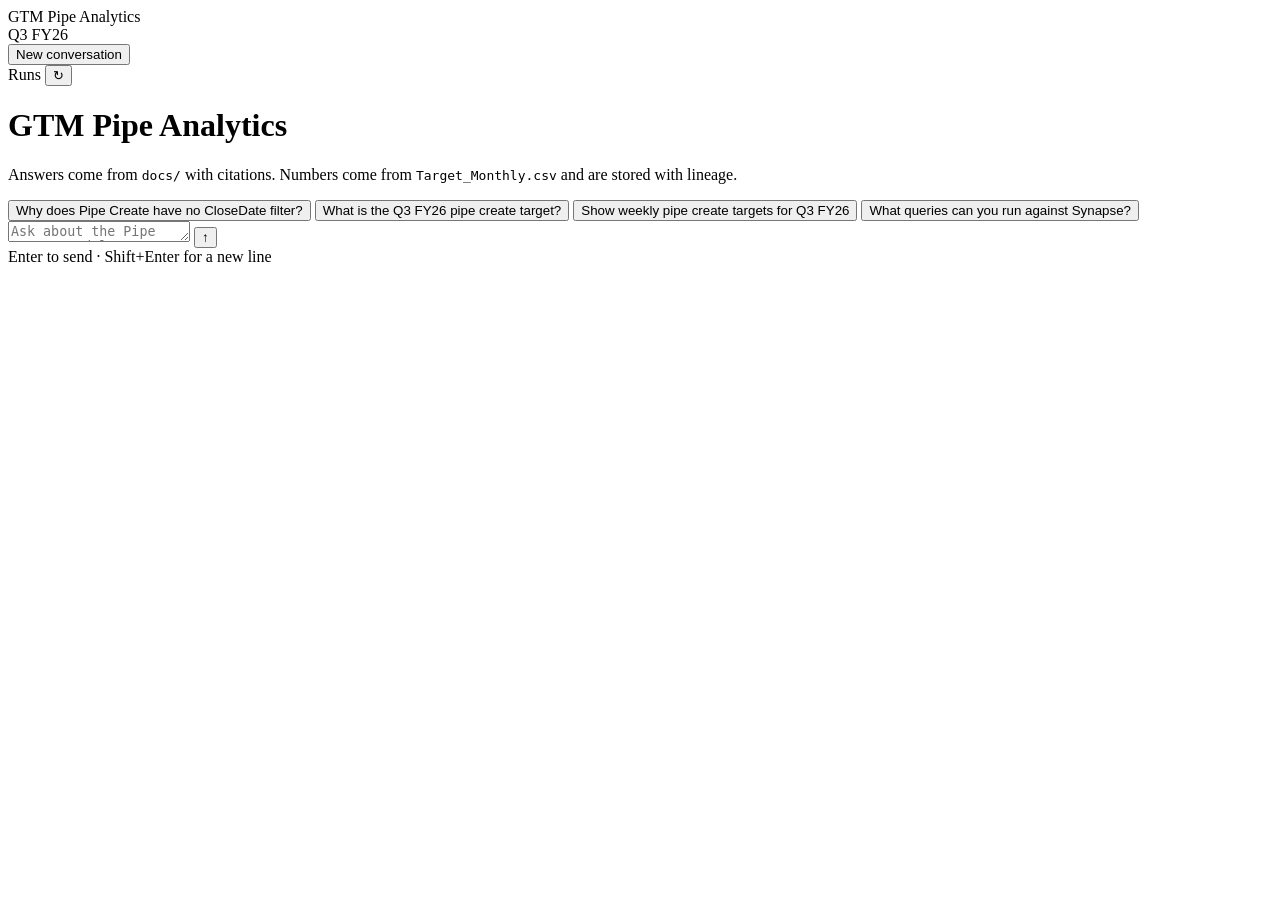
==== gtm_ui/static/index.html @ 3fb41bf9 "Fix: multi-quarter targets, and route "assumptions" questions to the waterfall doc Three gaps found " ====
<!doctype html>
<html lang="en">
<head>
<meta charset="utf-8">
<meta name="viewport" content="width=device-width, initial-scale=1">
<title>GTM Pipe Analytics</title>
<link rel="stylesheet" href="/style.css">
</head>
<body>
<div class="app">

  <aside class="sidebar">
    <div class="brand">
      <span class="dot"></span>
      <div>
        <div class="brand-name">GTM Pipe Analytics</div>
        <div class="brand-sub" id="brandSub">Q3 FY26</div>
      </div>
    </div>

    <button class="new-chat" id="newChat">New conversation</button>

    <div class="side-head">
      <span>Runs</span>
      <button id="refreshRuns" title="Refresh">&#8635;</button>
    </div>
    <div class="runs" id="runList"></div>

    <div class="side-foot" id="authLine"></div>
  </aside>

  <main class="main">
    <div class="thread" id="thread">
      <div class="empty" id="empty">
        <h1>GTM Pipe Analytics</h1>
        <p>Answers come from <code>docs/</code> with citations. Numbers come from
           <code>Target_Monthly.csv</code> and are stored with lineage.</p>
        <div class="suggest">
          <button>Why does Pipe Create have no CloseDate filter?</button>
          <button>What is the Q3 FY26 pipe create target?</button>
          <button>Show weekly pipe create targets for Q3 FY26</button>
          <button>What queries can you run against Synapse?</button>
        </div>
      </div>
    </div>

    <div class="composer-wrap">
      <div class="composer">
        <textarea id="input" rows="1" placeholder="Ask about the Pipe Create model…"></textarea>
        <button id="send" title="Send">&#8593;</button>
      </div>
      <div class="hint">Enter to send · Shift+Enter for a new line</div>
    </div>
  </main>

</div>
<script src="/app.js"></script>
</body>
</html>
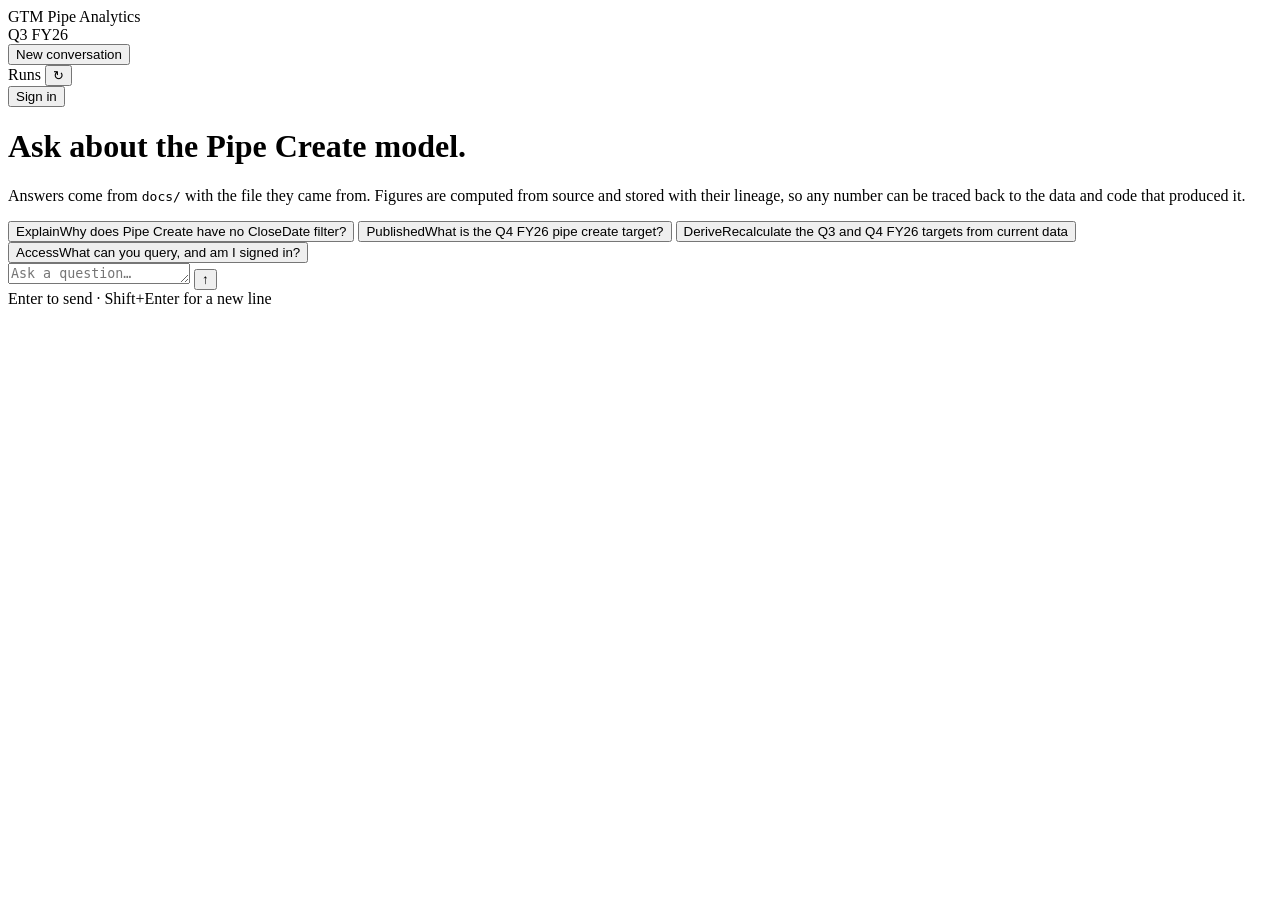
==== commit c4a1940a: "Auto-MFA on demand, and a calmer visual pass Auth - pull.get_conn(auto_login=True) opens the browser" ====
--- a/gtm_ui/static/index.html
+++ b/gtm_ui/static/index.html
@@ -11,18 +11,15 @@
 
   <aside class="sidebar">
     <div class="brand">
-      <span class="dot"></span>
-      <div>
-        <div class="brand-name">GTM Pipe Analytics</div>
-        <div class="brand-sub" id="brandSub">Q3 FY26</div>
-      </div>
+      <div class="brand-name">GTM Pipe Analytics</div>
+      <div class="brand-sub" id="brandSub">Q3 FY26</div>
     </div>
 
     <button class="new-chat" id="newChat">New conversation</button>
 
     <div class="side-head">
       <span>Runs</span>
-      <button id="refreshRuns" title="Refresh">&#8635;</button>
+      <button id="refreshRuns" title="Refresh runs" aria-label="Refresh runs">&#8635;</button>
     </div>
     <div class="runs" id="runList"></div>
 
@@ -30,24 +27,31 @@
   </aside>
 
   <main class="main">
+    <div class="auth hide" id="authBar">
+      <span class="pip"></span>
+      <span id="authText"></span>
+      <button id="authBtn">Sign in</button>
+    </div>
+
     <div class="thread" id="thread">
       <div class="empty" id="empty">
-        <h1>GTM Pipe Analytics</h1>
-        <p>Answers come from <code>docs/</code> with citations. Numbers come from
-           <code>Target_Monthly.csv</code> and are stored with lineage.</p>
+        <h1>Ask about the Pipe Create model.</h1>
+        <p>Answers come from <code>docs/</code> with the file they came from. Figures are
+           computed from source and stored with their lineage, so any number can be traced
+           back to the data and code that produced it.</p>
         <div class="suggest">
-          <button>Why does Pipe Create have no CloseDate filter?</button>
-          <button>What is the Q3 FY26 pipe create target?</button>
-          <button>Show weekly pipe create targets for Q3 FY26</button>
-          <button>What queries can you run against Synapse?</button>
+          <button><span>Explain</span>Why does Pipe Create have no CloseDate filter?</button>
+          <button><span>Published</span>What is the Q4 FY26 pipe create target?</button>
+          <button><span>Derive</span>Recalculate the Q3 and Q4 FY26 targets from current data</button>
+          <button><span>Access</span>What can you query, and am I signed in?</button>
         </div>
       </div>
     </div>
 
     <div class="composer-wrap">
       <div class="composer">
-        <textarea id="input" rows="1" placeholder="Ask about the Pipe Create model…"></textarea>
-        <button id="send" title="Send">&#8593;</button>
+        <textarea id="input" rows="1" placeholder="Ask a question…" aria-label="Message"></textarea>
+        <button id="send" title="Send" aria-label="Send">&#8593;</button>
       </div>
       <div class="hint">Enter to send · Shift+Enter for a new line</div>
     </div>
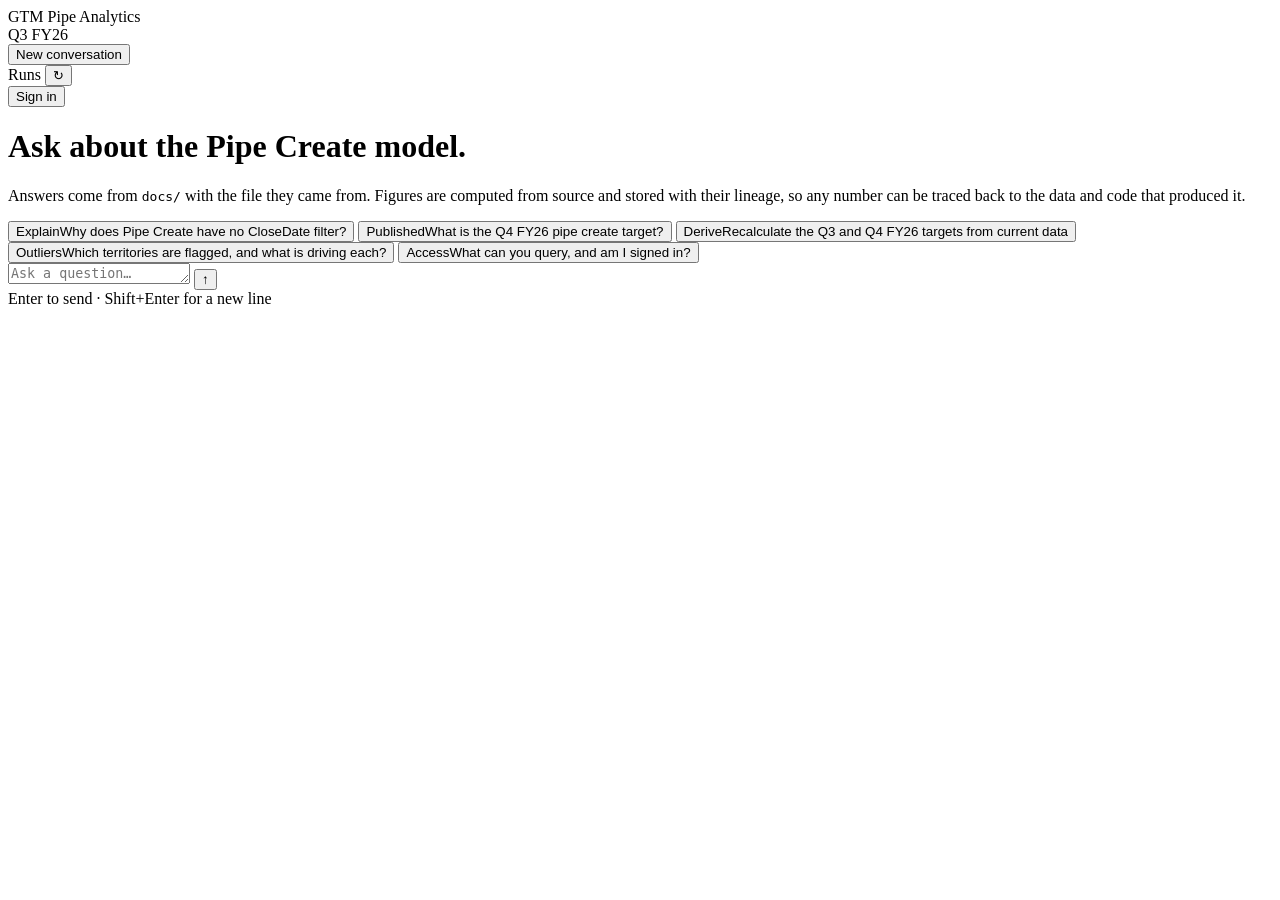
==== commit 1d6fa1f3: "Fix the suggestion pills, and stop the UI wedging silently Three defects on the same path.  The prom" ====
--- a/gtm_ui/static/index.html
+++ b/gtm_ui/static/index.html
@@ -39,11 +39,15 @@
         <p>Answers come from <code>docs/</code> with the file they came from. Figures are
            computed from source and stored with their lineage, so any number can be traced
            back to the data and code that produced it.</p>
+        <!-- data-prompt is the message. Reading the button's text instead would
+             send the eyebrow label too ("ExplainWhy does..."), or just the label
+             when the click lands on the span. -->
         <div class="suggest">
-          <button><span>Explain</span>Why does Pipe Create have no CloseDate filter?</button>
-          <button><span>Published</span>What is the Q4 FY26 pipe create target?</button>
-          <button><span>Derive</span>Recalculate the Q3 and Q4 FY26 targets from current data</button>
-          <button><span>Access</span>What can you query, and am I signed in?</button>
+          <button data-prompt="Why does Pipe Create have no CloseDate filter?"><span>Explain</span>Why does Pipe Create have no CloseDate filter?</button>
+          <button data-prompt="What is the Q4 FY26 pipe create target?"><span>Published</span>What is the Q4 FY26 pipe create target?</button>
+          <button data-prompt="Recalculate the Q3 and Q4 FY26 targets from current data"><span>Derive</span>Recalculate the Q3 and Q4 FY26 targets from current data</button>
+          <button data-prompt="Which territories are flagged as outliers, and what is driving each one?"><span>Outliers</span>Which territories are flagged, and what is driving each?</button>
+          <button data-prompt="What can you query, and am I signed in?"><span>Access</span>What can you query, and am I signed in?</button>
         </div>
       </div>
     </div>
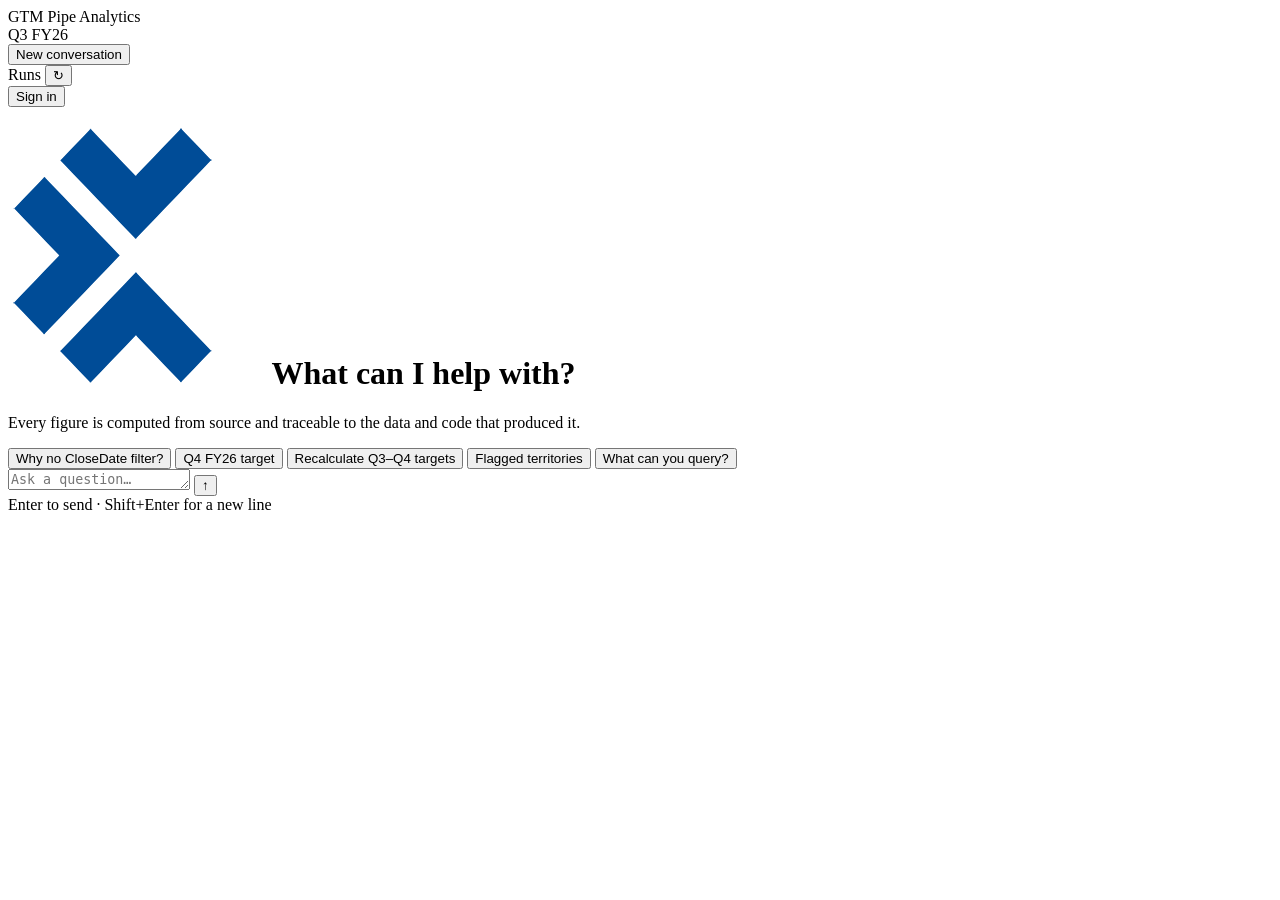
==== commit 352c651f: "UI: Claude-style live activity feed and visual identity Session forwards thinking and tool_use (with" ====
--- a/gtm_ui/static/index.html
+++ b/gtm_ui/static/index.html
@@ -5,6 +5,7 @@
 <meta name="viewport" content="width=device-width, initial-scale=1">
 <title>GTM Pipe Analytics</title>
 <link rel="stylesheet" href="/style.css">
+<link rel="icon" type="image/png" href="/tricentis-logo.png">
 </head>
 <body>
 <div class="app">
@@ -35,19 +36,16 @@
 
     <div class="thread" id="thread">
       <div class="empty" id="empty">
-        <h1>Ask about the Pipe Create model.</h1>
-        <p>Answers come from <code>docs/</code> with the file they came from. Figures are
-           computed from source and stored with their lineage, so any number can be traced
-           back to the data and code that produced it.</p>
-        <!-- data-prompt is the message. Reading the button's text instead would
-             send the eyebrow label too ("ExplainWhy does..."), or just the label
-             when the click lands on the span. -->
+        <h1><img class="mark" src="/tricentis-logo.png" alt="Tricentis"> <span id="greet">What can I help with?</span></h1>
+        <p>Every figure is computed from source and traceable to the data and code
+           that produced it.</p>
+        <!-- data-prompt is the message; the button text is the short pill label. -->
         <div class="suggest">
-          <button data-prompt="Why does Pipe Create have no CloseDate filter?"><span>Explain</span>Why does Pipe Create have no CloseDate filter?</button>
-          <button data-prompt="What is the Q4 FY26 pipe create target?"><span>Published</span>What is the Q4 FY26 pipe create target?</button>
-          <button data-prompt="Recalculate the Q3 and Q4 FY26 targets from current data"><span>Derive</span>Recalculate the Q3 and Q4 FY26 targets from current data</button>
-          <button data-prompt="Which territories are flagged as outliers, and what is driving each one?"><span>Outliers</span>Which territories are flagged, and what is driving each?</button>
-          <button data-prompt="What can you query, and am I signed in?"><span>Access</span>What can you query, and am I signed in?</button>
+          <button data-prompt="Why does Pipe Create have no CloseDate filter?">Why no CloseDate filter?</button>
+          <button data-prompt="What is the Q4 FY26 pipe create target?">Q4 FY26 target</button>
+          <button data-prompt="Recalculate the Q3 and Q4 FY26 targets from current data">Recalculate Q3–Q4 targets</button>
+          <button data-prompt="Which territories are flagged as outliers, and what is driving each one?">Flagged territories</button>
+          <button data-prompt="What can you query, and am I signed in?">What can you query?</button>
         </div>
       </div>
     </div>
